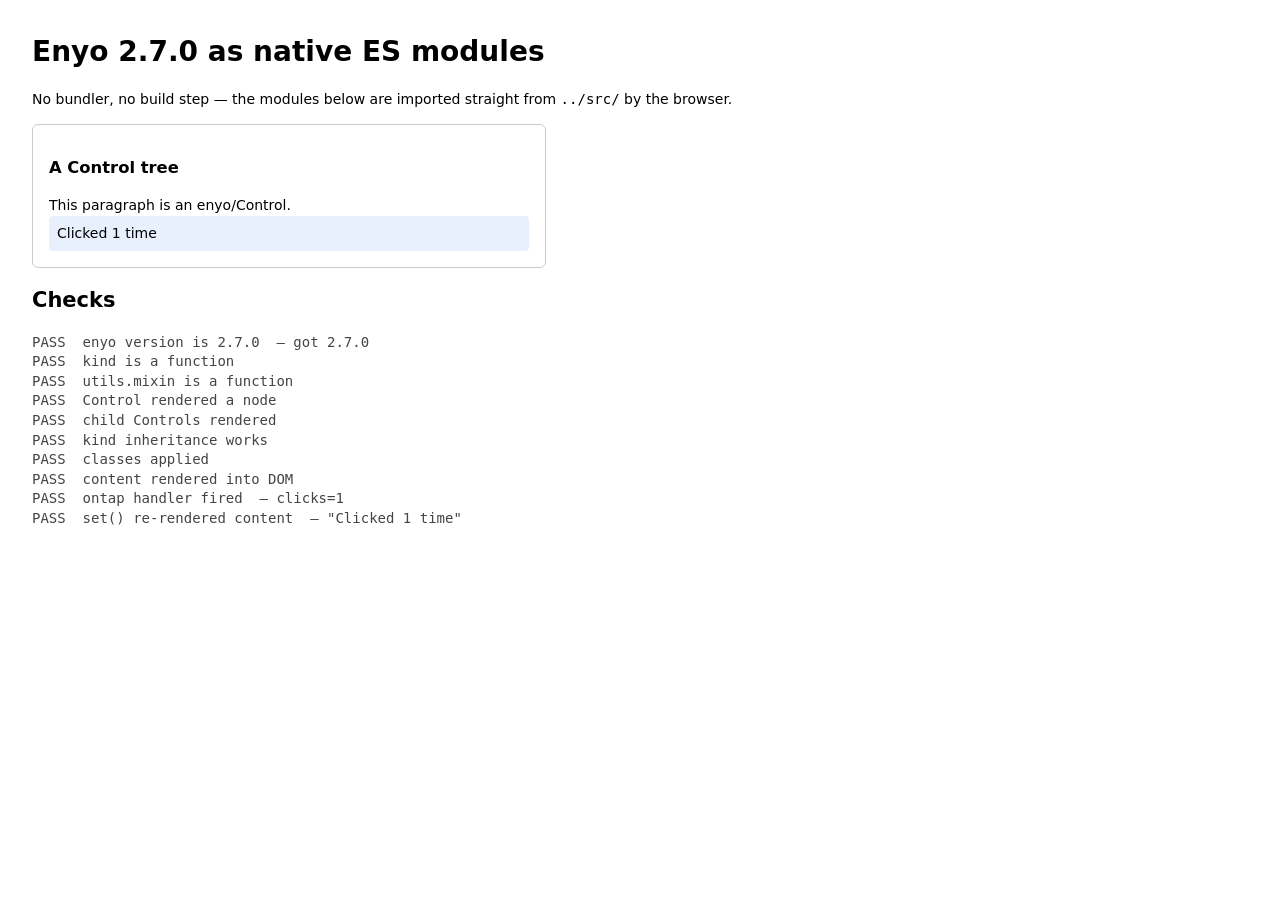
==== test-esm/index.html @ 6dcc794b "Add test-esm/: a no-build browser harness for the ESM source test-esm/index.html imports kind, Contr" ====
<!doctype html>
<html>
<head>
<meta charset="utf-8">
<meta name="viewport" content="width=device-width, initial-scale=1">
<title>Enyo ESM</title>
<!--
	Enyo's stylesheet is linked by hand. The 2.5 runtime loader injected
	stylesheets with document.write, which modern Chrome discards; there is no
	loader here at all, so the page links what it needs.
-->
<link rel="stylesheet" href="../css/enyo.css">
<style>
	body { font: 14px/1.4 system-ui, sans-serif; margin: 2rem; }
	.panel { border: 1px solid #ccc; border-radius: 6px; padding: 1rem; max-width: 30rem; }
	.hit { background: #e8f0fe; cursor: pointer; padding: .5rem; border-radius: 4px; }
	#log { white-space: pre-wrap; font-family: ui-monospace, monospace; color: #444; }
</style>
</head>
<body>

<h1>Enyo 2.7.0 as native ES modules</h1>
<p>No bundler, no build step &mdash; the modules below are imported straight from
<code>../src/</code> by the browser.</p>

<div id="app"></div>

<h2>Checks</h2>
<div id="log"></div>

<script type="module">
// Imported straight from source. Every specifier carries its .js extension,
// which is what the browser's module resolver requires.
import kind     from '../src/kind.js';
import Control  from '../src/Control/Control.js';
import ready    from '../src/ready.js';
import utils    from '../src/utils.js';
import enyo     from '../index.js';

var results = [];
function check (name, pass, detail) {
	results.push((pass ? 'PASS  ' : 'FAIL  ') + name + (detail ? '  — ' + detail : ''));
	document.getElementById('log').textContent = results.join('\n');
	if (!pass) { console.error('FAIL: ' + name + (detail ? ' — ' + detail : '')); }
}

check('enyo version is 2.7.0', enyo.version === '2.7.0', 'got ' + enyo.version);
check('kind is a function', typeof kind === 'function');
check('utils.mixin is a function', typeof utils.mixin === 'function');

// A plain Control, created and rendered.
// A kind with a click/tap handler.
var clicks = 0;

var Clicker = kind({
	name: 'Clicker',
	kind: Control,
	classes: 'hit',
	content: 'Click me',
	handlers: {
		ontap: 'handleTap'
	},
	handleTap: function () {
		clicks++;
		this.set('content', 'Clicked ' + clicks + (clicks === 1 ? ' time' : ' times'));
		this.bubble('onClicked', {count: clicks});
		return true;
	}
});

var Panel = kind({
	name: 'Panel',
	kind: Control,
	classes: 'panel',
	components: [
		{name: 'title', tag: 'h3', content: 'A Control tree'},
		{name: 'body', content: 'This paragraph is an enyo/Control.'},
		{name: 'clicker', kind: Clicker}
	]
});

ready(function () {
	var panel = new Panel();
	panel.renderInto(document.getElementById('app'));

	check('Control rendered a node', !!panel.hasNode());
	check('child Controls rendered', !!panel.$.title.hasNode() && !!panel.$.body.hasNode());
	check('kind inheritance works', panel.$.clicker instanceof Control);
	check('classes applied', panel.hasNode().className.indexOf('panel') > -1);
	check('content rendered into DOM',
		panel.$.title.hasNode().textContent === 'A Control tree');

	// Drive the handler the same way a user would.
	panel.$.clicker.hasNode().click();

	check('ontap handler fired', clicks === 1, 'clicks=' + clicks);
	check('set() re-rendered content',
		panel.$.clicker.hasNode().textContent === 'Clicked 1 time',
		JSON.stringify(panel.$.clicker.hasNode().textContent));

	// Expose for manual poking in the console.
	window.testApp = panel;

	var failed = results.filter(function (r) { return r.indexOf('FAIL') === 0; });
	document.title = failed.length ? 'FAIL (' + failed.length + ')' : 'ALL PASS';
	window.enyoEsmTest = {results: results, failed: failed.length};
	console.log(failed.length ? 'TESTS FAILED: ' + failed.length : 'ALL TESTS PASSED');
});
</script>
</body>
</html>
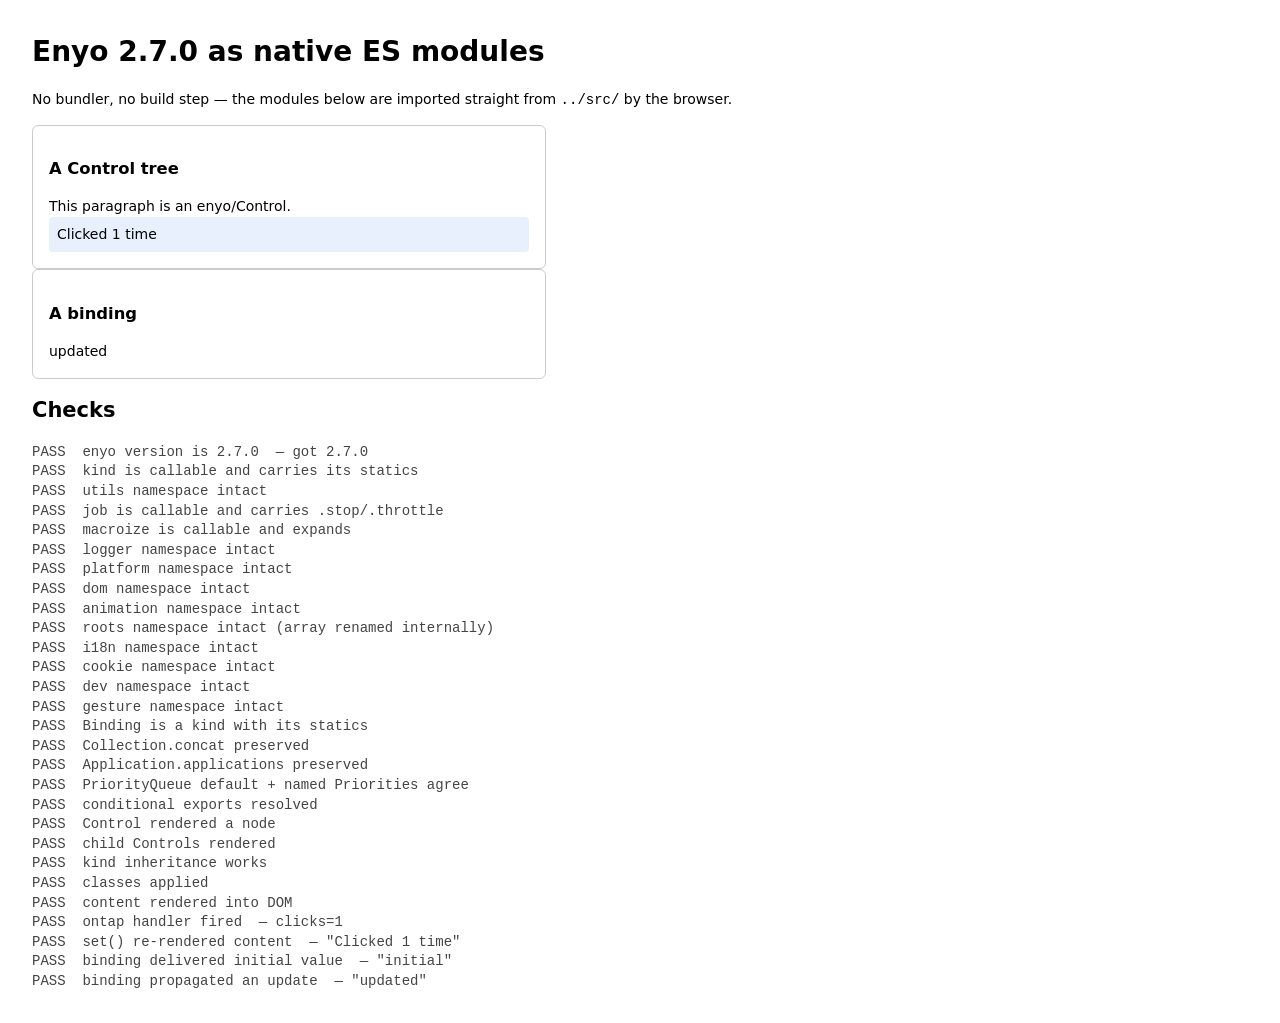
==== commit 6537734a: "Broaden the ESM harness to 28 checks Evaluating cleanly is not the same as being wired correctly, so" ====
--- a/test-esm/index.html
+++ b/test-esm/index.html
@@ -24,6 +24,7 @@
 <code>../src/</code> by the browser.</p>
 
 <div id="app"></div>
+<div id="app2"></div>
 
 <h2>Checks</h2>
 <div id="log"></div>
@@ -37,6 +38,26 @@
 import utils    from '../src/utils.js';
 import enyo     from '../index.js';
 
+// The modules whose exports object was rebuilt by hand during the conversion.
+import dom           from '../src/dom.js';
+import logger        from '../src/logger.js';
+import platform      from '../src/platform.js';
+import job           from '../src/job.js';
+import macroize      from '../src/macroize.js';
+import animation     from '../src/animation.js';
+import i18n          from '../src/i18n.js';
+import roots         from '../src/roots.js';
+import dev           from '../src/dev.js';
+import cookie        from '../src/cookie.js';
+import gesture       from '../src/gesture/gesture.js';
+import Binding       from '../src/Binding.js';
+import Collection    from '../src/Collection.js';
+import Application   from '../src/Application.js';
+import PriorityQueue, { Priorities } from '../src/PriorityQueue.js';
+import LocalStorageSource from '../src/LocalStorageSource.js';
+import Blob          from '../src/Blob.js';
+import FormData      from '../src/FormData.js';
+
 var results = [];
 function check (name, pass, detail) {
 	results.push((pass ? 'PASS  ' : 'FAIL  ') + name + (detail ? '  — ' + detail : ''));
@@ -45,8 +66,56 @@
 }
 
 check('enyo version is 2.7.0', enyo.version === '2.7.0', 'got ' + enyo.version);
-check('kind is a function', typeof kind === 'function');
-check('utils.mixin is a function', typeof utils.mixin === 'function');
+
+// Every module below had its exports object rebuilt by hand. These check that
+// the properties are still hanging off the right thing.
+check('kind is callable and carries its statics',
+	typeof kind === 'function' && typeof kind.singleton === 'function' &&
+	typeof kind.constructorForKind === 'function' && Array.isArray(kind.concatenated));
+check('utils namespace intact',
+	typeof utils.mixin === 'function' && typeof utils.getPath === 'function' &&
+	typeof utils.perfNow === 'function' && utils.where === utils.find);
+check('job is callable and carries .stop/.throttle',
+	typeof job === 'function' && typeof job.stop === 'function' &&
+	typeof job.throttle === 'function');
+check('macroize is callable and expands',
+	typeof macroize === 'function' && macroize.pattern instanceof RegExp &&
+	macroize('hi {$who}', {who: 'there'}) === 'hi there' &&
+	typeof macroize.quickReplace === 'function');
+check('logger namespace intact',
+	typeof logger.log === 'function' && typeof logger.setLogLevel === 'function' &&
+	typeof logger.warn === 'function' && typeof logger.level === 'number');
+check('platform namespace intact',
+	typeof platform === 'object' && 'touch' in platform && 'gesture' in platform);
+check('dom namespace intact',
+	typeof dom.getComputedStyle === 'function' && typeof dom.addClass === 'function');
+check('animation namespace intact',
+	typeof animation.requestAnimationFrame === 'function' &&
+	typeof animation.easing === 'object' && typeof animation.easedLerp === 'function');
+check('roots namespace intact (array renamed internally)',
+	Array.isArray(roots.roots) && typeof roots.rendered === 'function' &&
+	typeof roots.addToRoots === 'function');
+check('i18n namespace intact',
+	typeof i18n.$L === 'function' && typeof i18n.updateLocale === 'function');
+check('cookie namespace intact',
+	typeof cookie.getCookie === 'function' && typeof cookie.setCookie === 'function');
+check('dev namespace intact',
+	typeof dev === 'object' && typeof dev.Benchmark === 'function');
+check('gesture namespace intact',
+	typeof gesture.down === 'function' && typeof gesture.events === 'object' &&
+	typeof gesture.events.mousedown === 'function');
+check('Binding is a kind with its statics',
+	typeof Binding === 'function' && Binding.DIRTY_FROM === 0x01 &&
+	Binding.DIRTY_TO === 0x02 && Array.isArray(Binding.bindings) &&
+	Binding.defaultBindingKind === Binding && typeof Binding.find === 'function');
+check('Collection.concat preserved', typeof Collection.concat === 'function');
+check('Application.applications preserved', typeof Application.applications === 'object');
+check('PriorityQueue default + named Priorities agree',
+	typeof PriorityQueue === 'function' && Priorities &&
+	PriorityQueue.Priorities === Priorities && 'SOMETIME' in Priorities);
+check('conditional exports resolved',
+	typeof Blob === 'function' && typeof FormData === 'function' &&
+	typeof LocalStorageSource !== 'undefined');
 
 // A plain Control, created and rendered.
 // A kind with a click/tap handler.
@@ -98,6 +167,28 @@
 		panel.$.clicker.hasNode().textContent === 'Clicked 1 time',
 		JSON.stringify(panel.$.clicker.hasNode().textContent));
 
+	// Bindings exercise Binding.js, which had its exports object rebuilt.
+	var Bound = kind({
+		name: 'Bound',
+		kind: Control,
+		classes: 'panel',
+		published: {label: 'initial'},
+		components: [
+			{tag: 'h3', content: 'A binding'},
+			{name: 'out'}
+		],
+		bindings: [{from: 'label', to: '$.out.content'}]
+	});
+	var bound = new Bound();
+	bound.renderInto(document.getElementById('app2'));
+	check('binding delivered initial value',
+		bound.$.out.get('content') === 'initial',
+		JSON.stringify(bound.$.out.get('content')));
+	bound.set('label', 'updated');
+	check('binding propagated an update',
+		bound.$.out.hasNode().textContent === 'updated',
+		JSON.stringify(bound.$.out.hasNode().textContent));
+
 	// Expose for manual poking in the console.
 	window.testApp = panel;
 
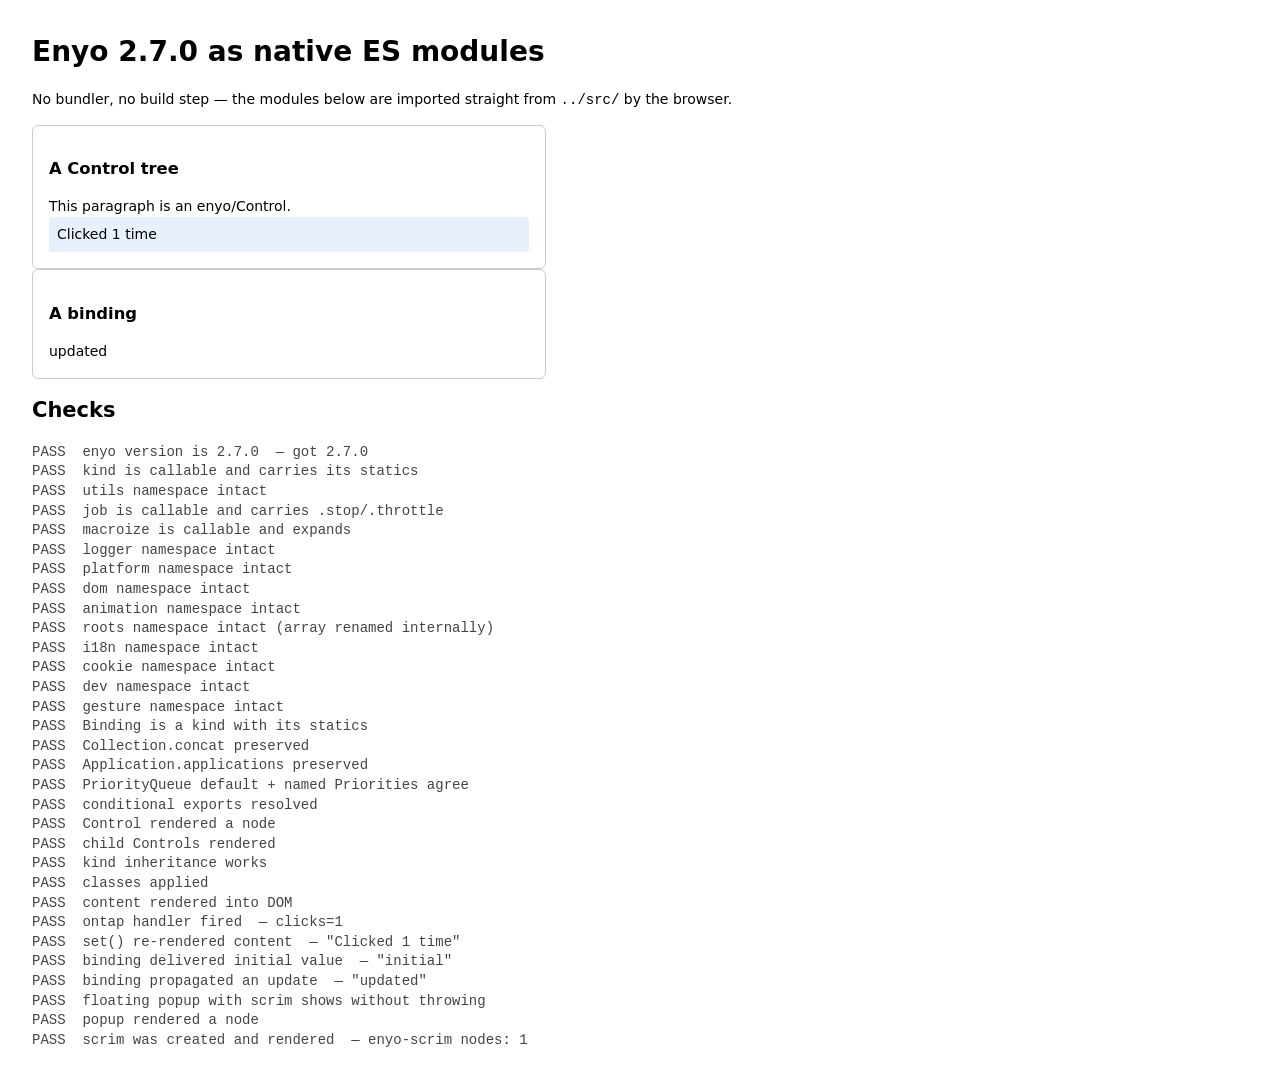
==== commit ae1d8c81: "Cover the Scrim regression, and stop the harness caching modules Adds three checks for the bug fixed" ====
--- a/test-esm/index.html
+++ b/test-esm/index.html
@@ -56,6 +56,7 @@
 import PriorityQueue, { Priorities } from '../src/PriorityQueue.js';
 import LocalStorageSource from '../src/LocalStorageSource.js';
 import Blob          from '../src/Blob.js';
+import Popup         from '../src/Popup/Popup.js';
 import FormData      from '../src/FormData.js';
 
 var results = [];
@@ -189,6 +190,26 @@
 		bound.$.out.hasNode().textContent === 'updated',
 		JSON.stringify(bound.$.out.hasNode().textContent));
 
+	// A floating popup with a scrim. This is the path that reaches Scrim#create,
+	// which called this.inherited(arguments) and so threw under strict mode until
+	// 603e5430 — it killed every autoDismiss/modal popup, and nothing else here
+	// touched it.
+	var popupError = null, pop = null;
+	try {
+		pop = new Popup({floating: true, scrim: true, autoDismiss: true, content: 'Popup'});
+		pop.show();
+		pop.render();
+	} catch (e) {
+		popupError = e;
+	}
+	check('floating popup with scrim shows without throwing',
+		!popupError, popupError && String(popupError));
+	check('popup rendered a node', !!(pop && pop.hasNode()));
+	check('scrim was created and rendered',
+		!!document.querySelector('.enyo-scrim'),
+		'enyo-scrim nodes: ' + document.querySelectorAll('.enyo-scrim').length);
+	if (pop) pop.hide();
+
 	// Expose for manual poking in the console.
 	window.testApp = panel;
 
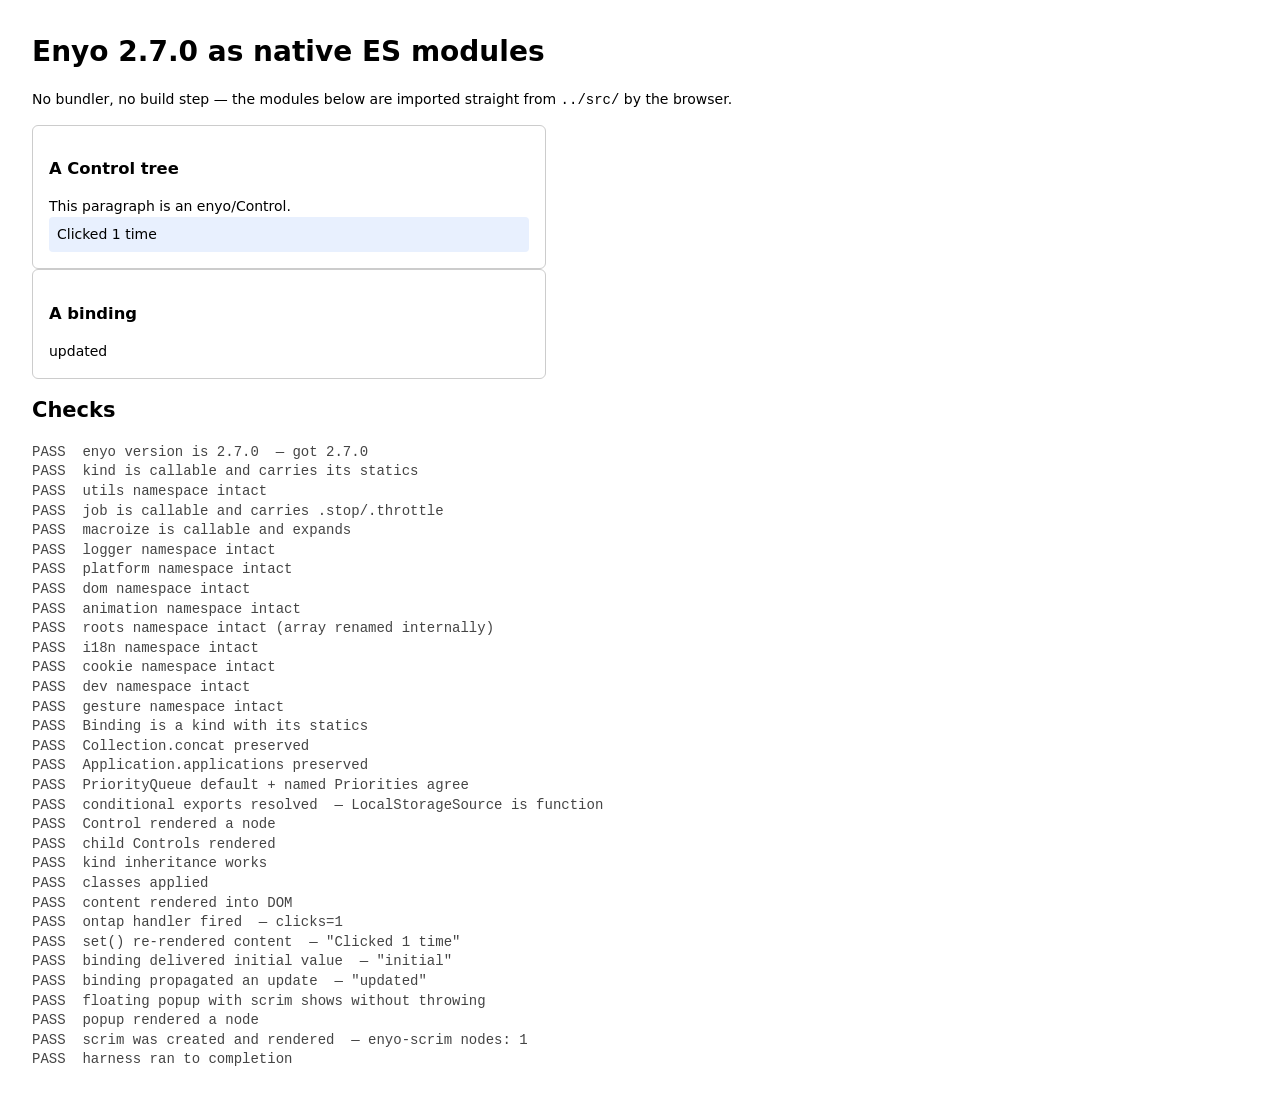
==== commit 9b9fc823: "Make the cycle canary actually catch cycles all-modules.html imported every module into one page. A " ====
--- a/test-esm/index.html
+++ b/test-esm/index.html
@@ -114,9 +114,13 @@
 check('PriorityQueue default + named Priorities agree',
 	typeof PriorityQueue === 'function' && Priorities &&
 	PriorityQueue.Priorities === Priorities && 'SOMETIME' in Priorities);
+// `typeof LocalStorageSource !== 'undefined'` would have been vacuous — an
+// import binding is always defined if the module resolved at all. In a browser
+// the feature test inside the module passes, so it must be a real kind.
 check('conditional exports resolved',
 	typeof Blob === 'function' && typeof FormData === 'function' &&
-	typeof LocalStorageSource !== 'undefined');
+	typeof LocalStorageSource === (typeof localStorage !== 'undefined' ? 'function' : 'object'),
+	'LocalStorageSource is ' + typeof LocalStorageSource);
 
 // A plain Control, created and rendered.
 // A kind with a click/tap handler.
@@ -149,7 +153,18 @@
 	]
 });
 
+function report () {
+	var failed = results.filter(function (r) { return r.indexOf('FAIL') === 0; });
+	document.title = failed.length ? 'FAIL (' + failed.length + ')' : 'ALL PASS';
+	window.enyoEsmTest = {results: results, failed: failed.length};
+	console.log(failed.length ? 'TESTS FAILED: ' + failed.length : 'ALL TESTS PASSED');
+}
+
 ready(function () {
+  // Without this, a throw part-way through leaves window.enyoEsmTest undefined
+  // and the title unchanged, so an automated reader gets "no result" rather
+  // than a failure. Reverting the Scrim fix did exactly that.
+  try {
 	var panel = new Panel();
 	panel.renderInto(document.getElementById('app'));
 
@@ -213,10 +228,11 @@
 	// Expose for manual poking in the console.
 	window.testApp = panel;
 
-	var failed = results.filter(function (r) { return r.indexOf('FAIL') === 0; });
-	document.title = failed.length ? 'FAIL (' + failed.length + ')' : 'ALL PASS';
-	window.enyoEsmTest = {results: results, failed: failed.length};
-	console.log(failed.length ? 'TESTS FAILED: ' + failed.length : 'ALL TESTS PASSED');
+	check('harness ran to completion', true);
+  } catch (e) {
+	check('harness ran to completion', false, String(e && e.stack || e));
+  }
+  report();
 });
 </script>
 </body>
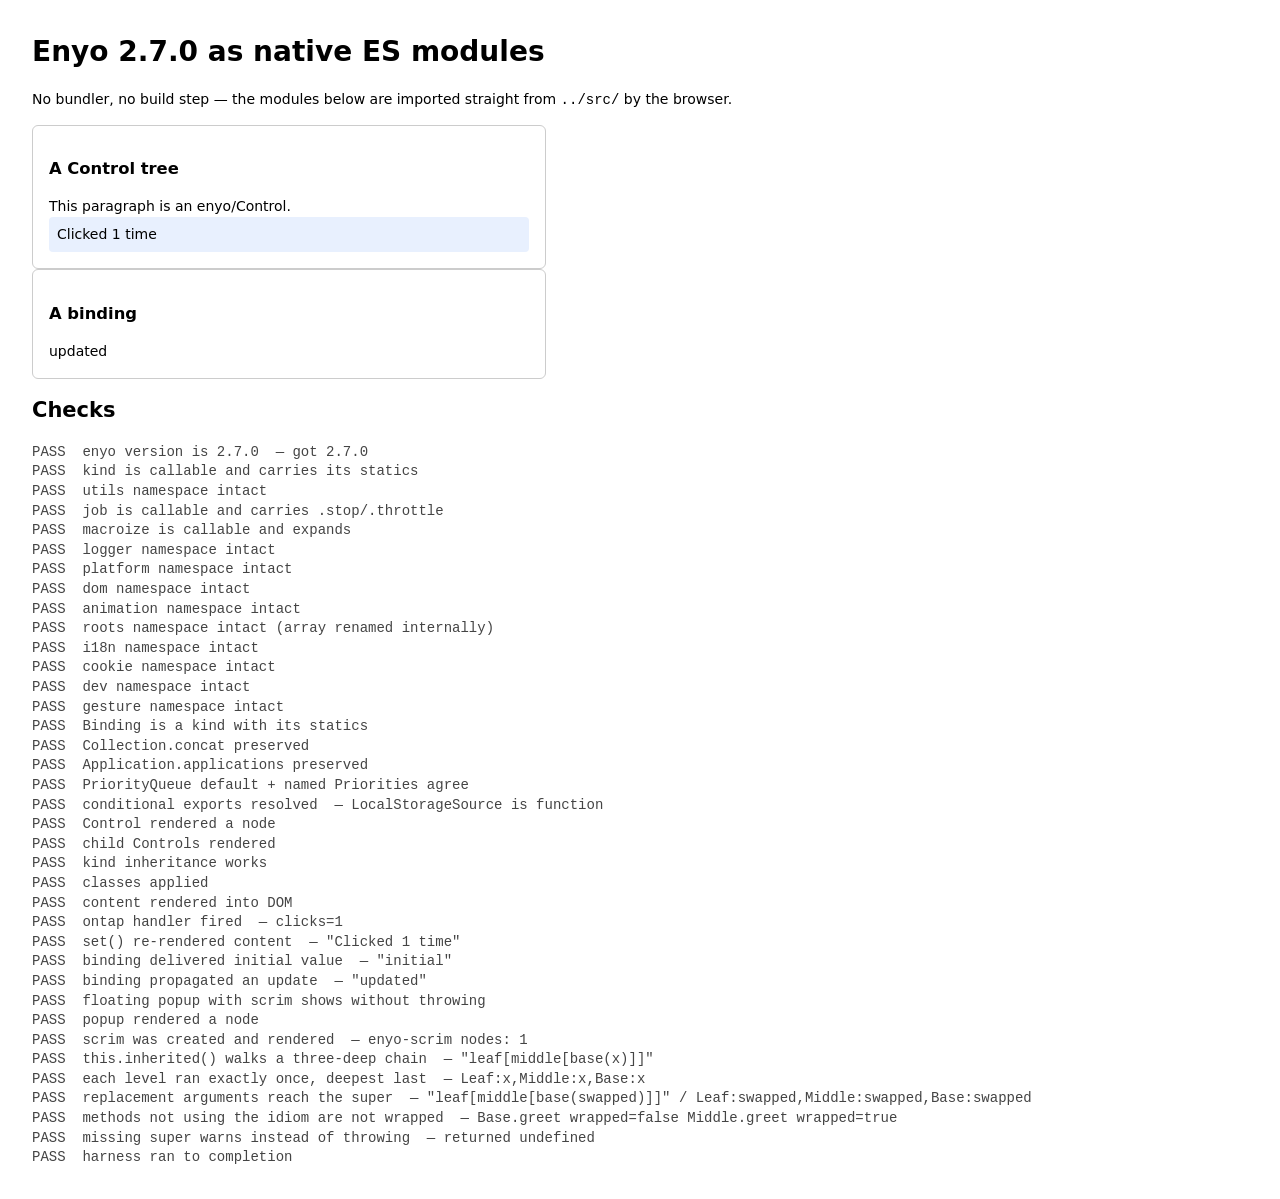
==== commit c0a23de7: "Fix kind.inherited, so this.inherited(arguments) works again It needed to know which function was ex" ====
--- a/test-esm/index.html
+++ b/test-esm/index.html
@@ -57,6 +57,7 @@
 import LocalStorageSource from '../src/LocalStorageSource.js';
 import Blob          from '../src/Blob.js';
 import Popup         from '../src/Popup/Popup.js';
+import CoreObject    from '../src/CoreObject.js';
 import FormData      from '../src/FormData.js';
 
 var results = [];
@@ -228,6 +229,69 @@
 	// Expose for manual poking in the console.
 	window.testApp = panel;
 
+	// --- this.inherited(arguments) -------------------------------------
+	// The documented Enyo 2.x super-call idiom. It reads arguments.callee,
+	// which is a TypeError under strict mode, so kind.js records the
+	// executing method instead. These checks fail without that.
+	var trace = [];
+
+	var Base = kind({
+		name: 'InhBase',
+		kind: CoreObject,
+		greet: function (who) { trace.push('Base:' + who); return 'base(' + who + ')'; },
+		orphan: function () { return this.inherited(arguments); }
+	});
+	var Middle = kind({
+		name: 'InhMiddle',
+		kind: Base,
+		greet: function (who) {
+			trace.push('Middle:' + who);
+			return 'middle[' + this.inherited(arguments) + ']';
+		}
+	});
+	var Leaf = kind({
+		name: 'InhLeaf',
+		kind: Middle,
+		greet: function (who) {
+			trace.push('Leaf:' + who);
+			return 'leaf[' + this.inherited(arguments) + ']';
+		}
+	});
+	// kind.inherited's second argument replaces the leading arguments passed up
+	var Swapper = kind({
+		name: 'InhSwapper',
+		kind: Leaf,
+		greet: function (who) { return this.inherited(arguments, ['swapped']); }
+	});
+
+	var leaf = new Leaf();
+	var out = leaf.greet('x');
+	check('this.inherited() walks a three-deep chain',
+		out === 'leaf[middle[base(x)]]', JSON.stringify(out));
+	check('each level ran exactly once, deepest last',
+		trace.join(',') === 'Leaf:x,Middle:x,Base:x', trace.join(','));
+
+	trace.length = 0;
+	var swapped = new Swapper().greet('original');
+	check('replacement arguments reach the super',
+		swapped === 'leaf[middle[base(swapped)]]' && trace.join(',') === 'Leaf:swapped,Middle:swapped,Base:swapped',
+		JSON.stringify(swapped) + ' / ' + trace.join(','));
+
+	// a method that does NOT use the idiom must be left completely alone
+	check('methods not using the idiom are not wrapped',
+		!Base.prototype.greet._inheritedWrapped &&
+		!!Middle.prototype.greet._inheritedWrapped,
+		'Base.greet wrapped=' + !!Base.prototype.greet._inheritedWrapped +
+		' Middle.greet wrapped=' + !!Middle.prototype.greet._inheritedWrapped);
+
+	// Calling up from a method with no super warns rather than throwing. This
+	// deliberately logs one warning to the console -- it is expected.
+	var orphanThrew = null, orphanResult;
+	try { orphanResult = new Base().orphan(); }
+	catch (e) { orphanThrew = String(e); }
+	check('missing super warns instead of throwing',
+		!orphanThrew && orphanResult === undefined, orphanThrew || 'returned ' + orphanResult);
+
 	check('harness ran to completion', true);
   } catch (e) {
 	check('harness ran to completion', false, String(e && e.stack || e));
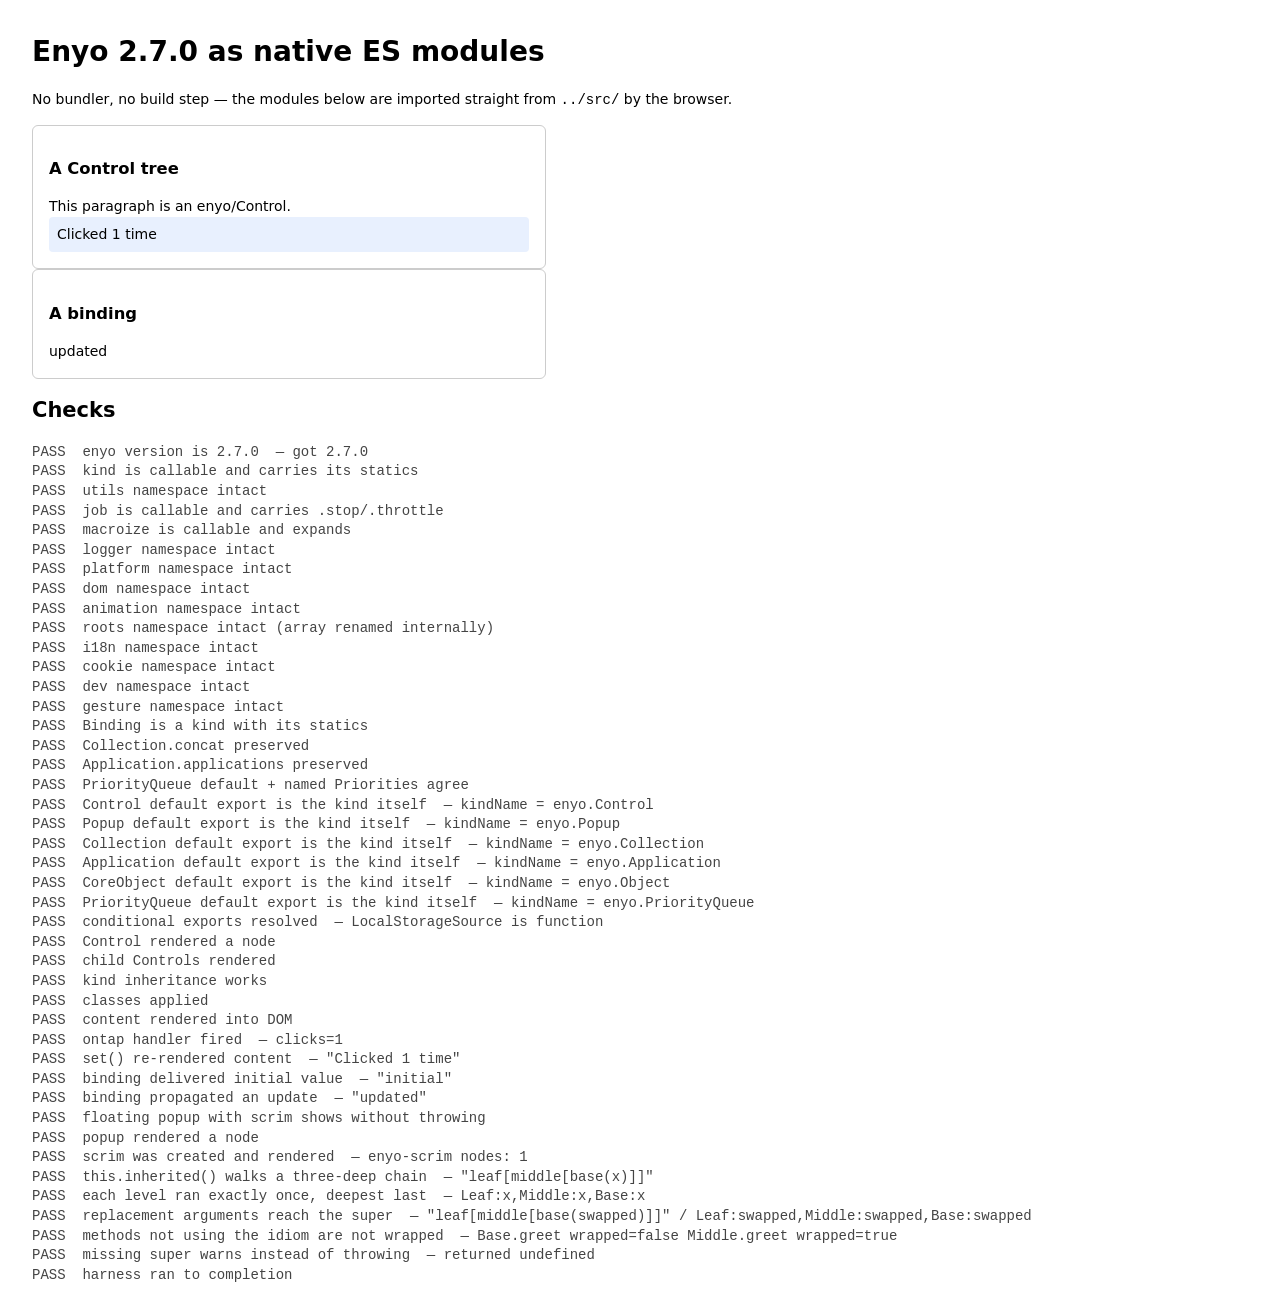
==== commit 240a1abe: "Make link-time and wrong-value failures visible in the harness A missing export or an unresolvable s" ====
--- a/test-esm/index.html
+++ b/test-esm/index.html
@@ -22,6 +22,33 @@
 <h1>Enyo 2.7.0 as native ES modules</h1>
 <p>No bundler, no build step &mdash; the modules below are imported straight from
 <code>../src/</code> by the browser.</p>
+
+<script>
+// A classic script, deliberately not a module: it runs even when the module
+// script below never does. A missing export or an unresolvable specifier is a
+// LINK-time error, and the module script is then not executed at all -- no
+// check runs, no result object appears, and the title stays unchanged. That
+// failure was previously invisible here; the page just looked unfinished.
+(function () {
+	var settled = false;
+	function fail (why) {
+		if (settled) return;
+		settled = true;
+		document.title = 'FAIL (load)';
+		window.enyoEsmTest = {results: ['FAIL  ' + why], failed: 1};
+		var log = document.getElementById('log');
+		if (log) log.textContent = 'FAIL  ' + why;
+		console.error('HARNESS FAILED: ' + why);
+	}
+	window.__harnessSettled = function () { settled = true; };
+	// a module that fails to link surfaces here
+	window.addEventListener('error', function (e) {
+		fail('module graph failed to load — ' + ((e && e.message) || 'error'));
+	}, true);
+	// and if it fails some other way, it still must not look like a pass
+	setTimeout(function () { fail('harness did not finish'); }, 15000);
+})();
+</script>
 
 <div id="app"></div>
 <div id="app2"></div>
@@ -115,6 +142,22 @@
 check('PriorityQueue default + named Priorities agree',
 	typeof PriorityQueue === 'function' && Priorities &&
 	PriorityQueue.Priorities === Priorities && 'SOMETIME' in Priorities);
+// A default export can be present and still carry the wrong value --
+// `export default kind` instead of `export default kind(...)` is a plausible
+// codemod slip, and every `typeof x === 'function'` check passes on it.
+// kindName comes from the kind's own definition, so it pins the value.
+[['Control', Control, 'enyo.Control'],
+ ['Popup', Popup, 'enyo.Popup'],
+ ['Collection', Collection, 'enyo.Collection'],
+ ['Application', Application, 'enyo.Application'],
+ ['CoreObject', CoreObject, 'enyo.Object'],
+ ['PriorityQueue', PriorityQueue, 'enyo.PriorityQueue']
+].forEach(function (row) {
+	check(row[0] + ' default export is the kind itself',
+		!!row[1] && !!row[1].prototype && row[1].prototype.kindName === row[2],
+		'kindName = ' + (row[1] && row[1].prototype && row[1].prototype.kindName));
+});
+
 // `typeof LocalStorageSource !== 'undefined'` would have been vacuous — an
 // import binding is always defined if the module resolved at all. In a browser
 // the feature test inside the module passes, so it must be a real kind.
@@ -155,6 +198,7 @@
 });
 
 function report () {
+	window.__harnessSettled();
 	var failed = results.filter(function (r) { return r.indexOf('FAIL') === 0; });
 	document.title = failed.length ? 'FAIL (' + failed.length + ')' : 'ALL PASS';
 	window.enyoEsmTest = {results: results, failed: failed.length};
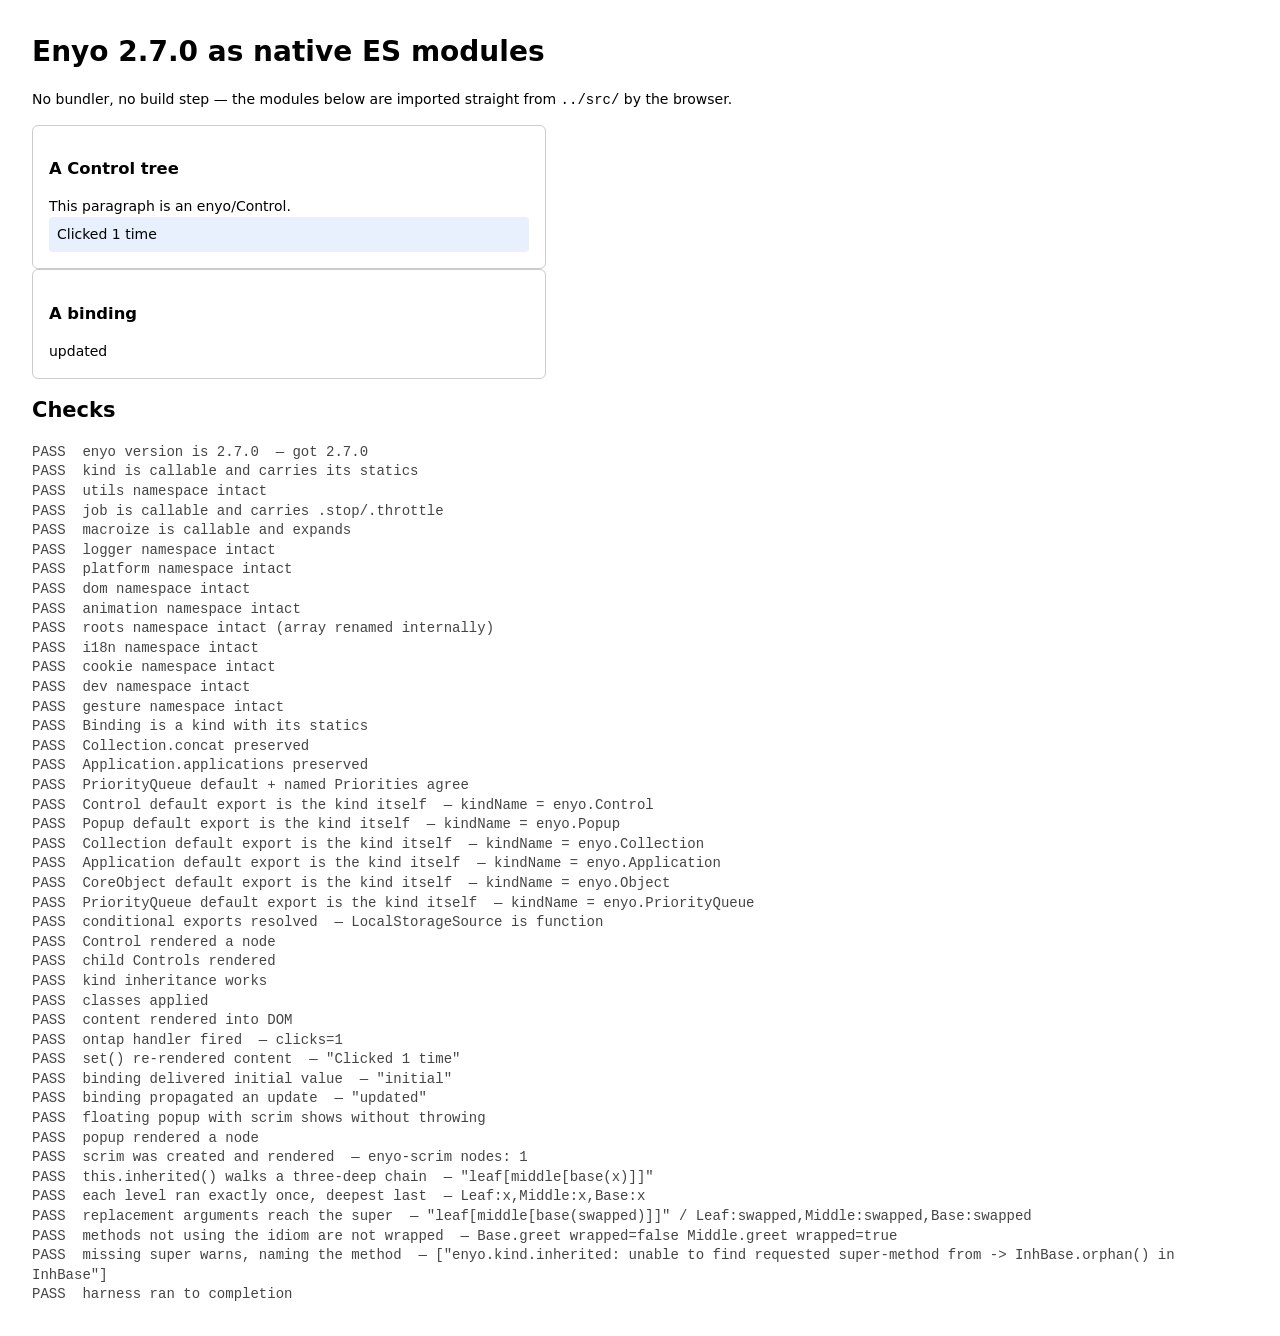
==== commit 8c046e3b: "Assert the effect, not the absence of a throw, for inherited Breaking usesInherited to return false " ====
--- a/test-esm/index.html
+++ b/test-esm/index.html
@@ -328,13 +328,20 @@
 		'Base.greet wrapped=' + !!Base.prototype.greet._inheritedWrapped +
 		' Middle.greet wrapped=' + !!Middle.prototype.greet._inheritedWrapped);
 
-	// Calling up from a method with no super warns rather than throwing. This
-	// deliberately logs one warning to the console -- it is expected.
+	// The old form of this check asserted only "did not throw". With the
+	// recording mechanism broken it still passed, because a broken mechanism
+	// also warns and returns undefined. Assert the observed effect instead:
+	// the warning must name the method, which needs the method identified.
+	var warnings = [], realWarn = console.warn;
+	console.warn = function () { warnings.push(Array.prototype.join.call(arguments, ' ')); };
 	var orphanThrew = null, orphanResult;
 	try { orphanResult = new Base().orphan(); }
 	catch (e) { orphanThrew = String(e); }
-	check('missing super warns instead of throwing',
-		!orphanThrew && orphanResult === undefined, orphanThrew || 'returned ' + orphanResult);
+	finally { console.warn = realWarn; }
+	check('missing super warns, naming the method',
+		!orphanThrew && orphanResult === undefined &&
+		warnings.some(function (w) { return w.indexOf('InhBase.orphan()') > -1; }),
+		orphanThrew || JSON.stringify(warnings));
 
 	check('harness ran to completion', true);
   } catch (e) {
